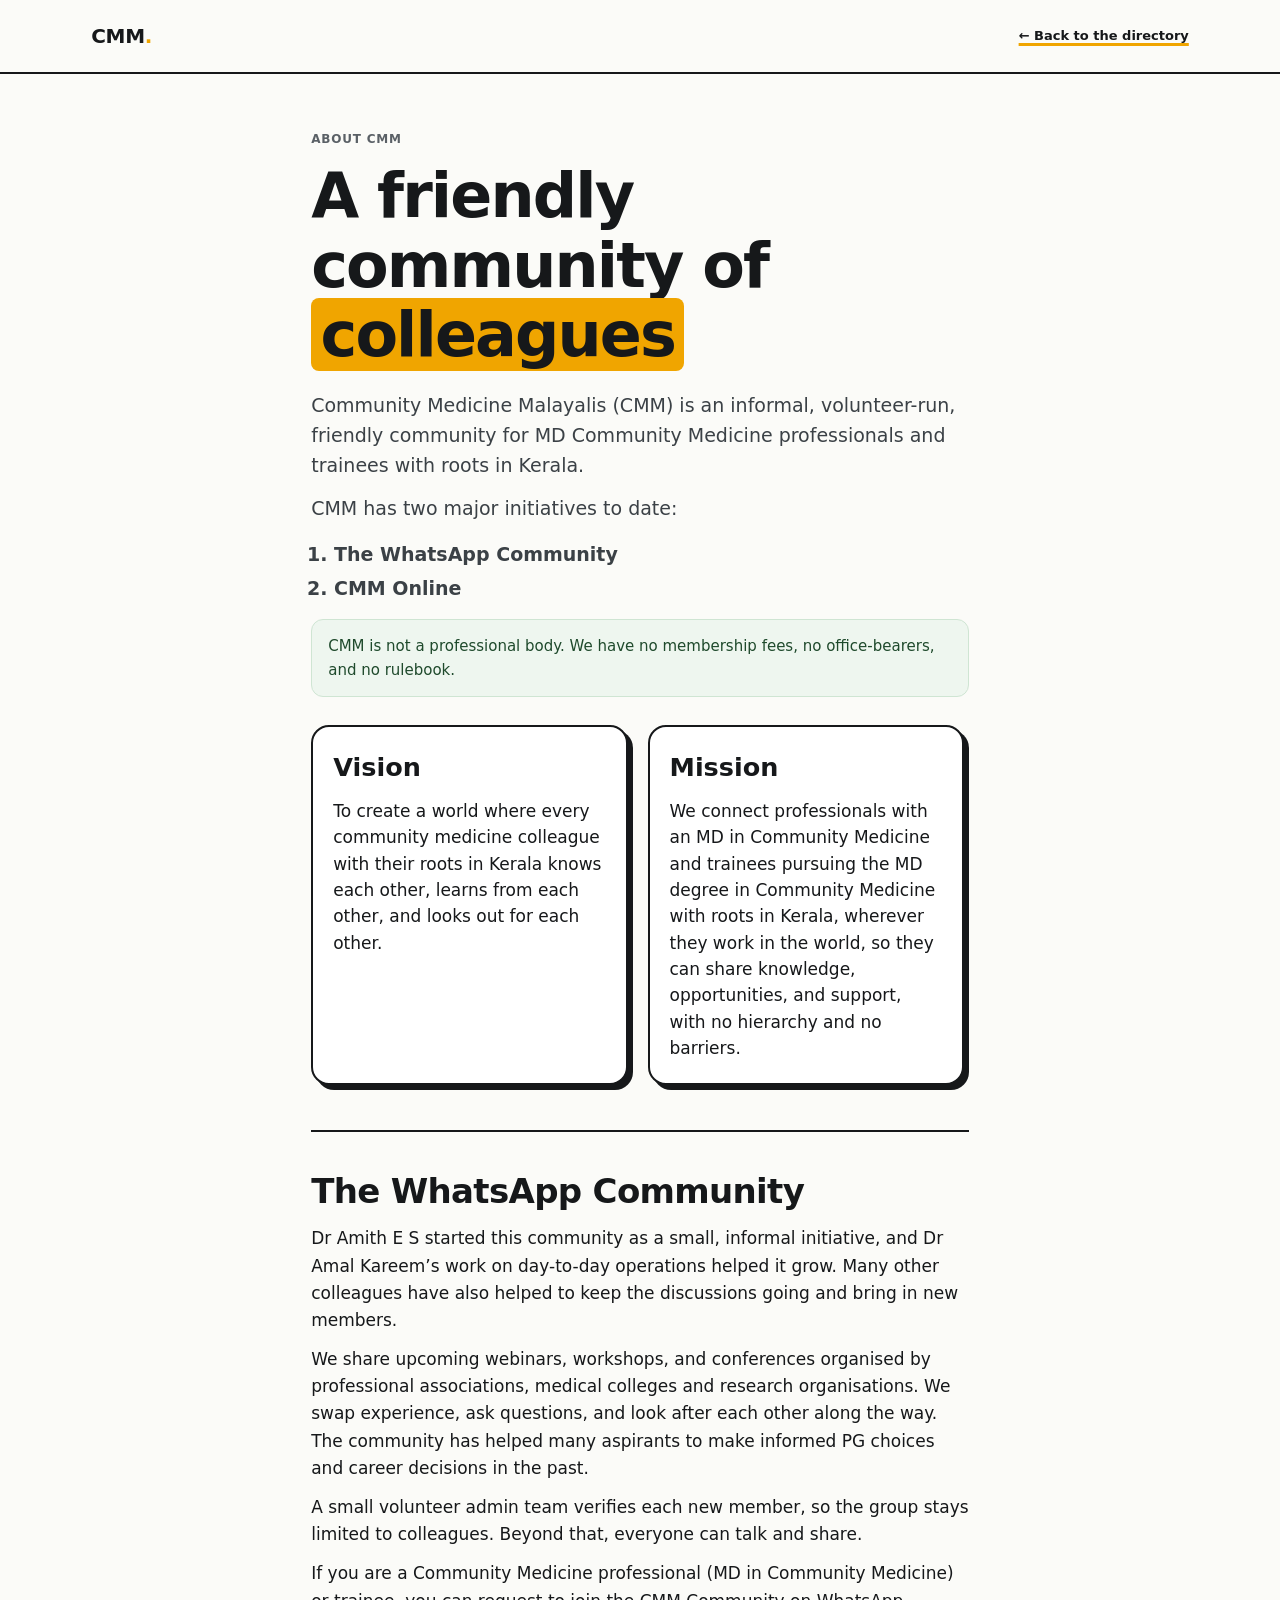
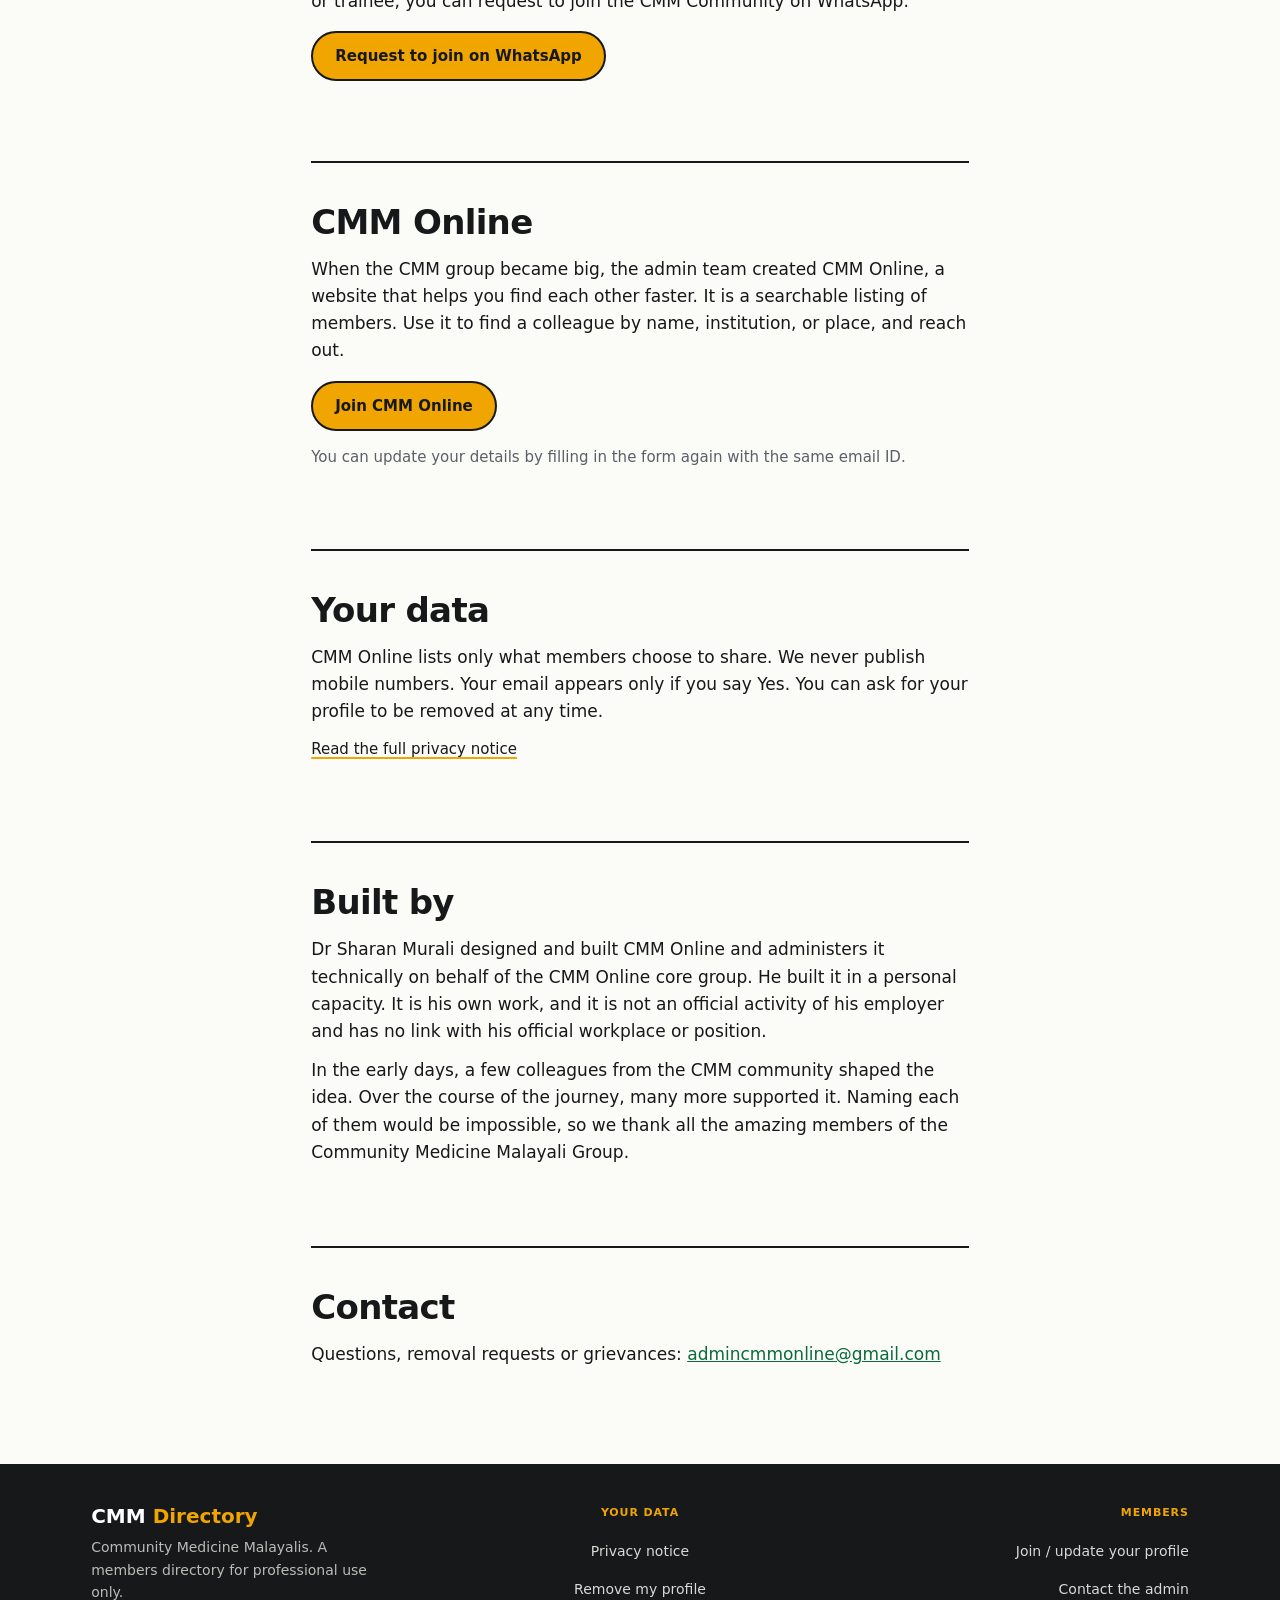
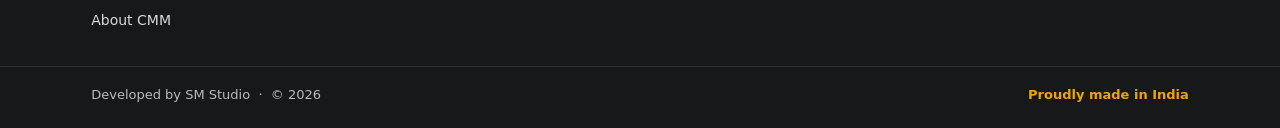
==== site/about/index.html @ 35c54f28 "Add About CMM page, footer link, and privacy notice version 7 November 2026 Co-Authored-By: Claude S" ====
<!doctype html>
<html lang="en">
<head>
<meta charset="utf-8">
<meta name="viewport" content="width=device-width, initial-scale=1">
<meta name="referrer" content="no-referrer">
<meta http-equiv="Content-Security-Policy" content="default-src 'none'; style-src 'unsafe-inline'; img-src 'self'; font-src 'self'; base-uri 'none'; form-action 'none'">
<title>About CMM · Community Medicine Malayalis</title>
<meta name="description" content="Community Medicine Malayalis (CMM) is an informal, volunteer-run community for MD Community Medicine professionals and trainees with roots in Kerala.">
<link rel="icon" href="/favicon.svg" type="image/svg+xml">
<style>
@font-face{font-family:'Bricolage Grotesque';font-style:normal;font-weight:700;font-display:swap;src:url(/fonts/bricolage-grotesque-latin-700-normal.woff2) format('woff2')}
@font-face{font-family:'Bricolage Grotesque';font-style:normal;font-weight:800;font-display:swap;src:url(/fonts/bricolage-grotesque-latin-800-normal.woff2) format('woff2')}
@font-face{font-family:'Figtree';font-style:normal;font-weight:400;font-display:swap;src:url(/fonts/figtree-latin-400-normal.woff2) format('woff2')}
@font-face{font-family:'Figtree';font-style:normal;font-weight:600;font-display:swap;src:url(/fonts/figtree-latin-600-normal.woff2) format('woff2')}
@font-face{font-family:'Figtree';font-style:normal;font-weight:700;font-display:swap;src:url(/fonts/figtree-latin-700-normal.woff2) format('woff2')}
:root{
  --ink:#16181a; --paper:#fbfbf8; --white:#fff; --line:#d6d8d3; --muted:#5a6066;
  --gold:#f0a500; --gold-soft:#fff7e0; --green:#0b6b3a; --green-soft:#eef6ef;
  --display:'Bricolage Grotesque','Segoe UI',system-ui,sans-serif; --body:'Figtree','Segoe UI',system-ui,sans-serif;
}
*{box-sizing:border-box;margin:0;padding:0}
html{scroll-behavior:smooth}
body{font-family:var(--body);background:var(--paper);color:var(--ink);line-height:1.6;min-height:100vh;display:flex;flex-direction:column;font-size:17px}
a{color:var(--green)}
:focus-visible{outline:3px solid var(--gold);outline-offset:2px}
.wrap{width:100%;max-width:1200px;margin:0 auto;padding:0 clamp(16px,4vw,64px)}
.narrow{max-width:760px}

/* masthead */
.mast{border-bottom:2px solid var(--ink)}
.mast .wrap{display:flex;align-items:center;justify-content:space-between;gap:12px;padding-top:20px;padding-bottom:20px}
.logo{font-family:var(--display);font-weight:800;font-size:20px;letter-spacing:-.3px;color:var(--ink);text-decoration:none}
.logo span{color:var(--gold)}
.back{font-size:13px;font-weight:700;color:var(--ink);text-decoration:underline;text-decoration-color:var(--gold);text-decoration-thickness:3px;text-underline-offset:3px}

/* hero */
.hero{padding:clamp(32px,6vw,56px) 0 clamp(16px,3vw,28px)}
.eyebrow{font-size:12px;font-weight:700;letter-spacing:.8px;text-transform:uppercase;color:var(--muted);margin-bottom:12px}
.hero h1{font-family:var(--display);font-weight:800;font-size:clamp(36px,5.4vw,62px);line-height:1.12;letter-spacing:-.03em;max-width:15ch}
.hero h1 mark{background:var(--gold);color:var(--ink);padding:0 .15em;border-radius:8px;-webkit-box-decoration-break:clone;box-decoration-break:clone}
.lead{margin-top:20px;font-size:19px;color:#3b4146}
.lead p+p{margin-top:12px}
.initiatives{margin:16px 0 0 1.2em}
.initiatives li{margin:.2rem 0;font-weight:600}
.note{margin-top:16px;padding:14px 16px;border-radius:12px;background:var(--green-soft);border:1px solid #cfe5d3;font-size:15px;color:#1f4a2c}

/* sections */
section.block{padding:clamp(24px,4vw,40px) 0;border-top:2px solid var(--ink);margin-top:clamp(24px,4vw,40px)}
section.block h2{font-family:var(--display);font-weight:800;font-size:clamp(24px,3.4vw,34px);line-height:1.15;letter-spacing:-.02em;margin-bottom:14px}
section.block p+p{margin-top:12px}
.statement{font-family:var(--display);font-weight:700;font-size:clamp(22px,3vw,30px);line-height:1.3;letter-spacing:-.01em}
.statement mark{background:var(--gold-soft);box-shadow:inset 0 -.45em 0 var(--gold);color:inherit;padding:0 .1em}
.vm{display:grid;grid-template-columns:1fr 1fr;gap:20px;padding:0 5px 5px 0}
.vm .card{border:2px solid var(--ink);border-radius:18px;background:var(--white);box-shadow:5px 5px 0 var(--ink);padding:20px 20px 22px}
.vm .card h2{margin-bottom:10px}
.vm .card p{font-size:17px;line-height:1.55}
@media(max-width:640px){.vm{grid-template-columns:1fr}}

/* buttons */
.btn{display:inline-block;margin-top:16px;background:var(--gold);color:var(--ink);border:2px solid var(--ink);border-radius:999px;padding:11px 22px;font-size:15px;font-weight:700;text-decoration:none;transition:transform .12s,box-shadow .12s}
.btn:hover{color:var(--ink);transform:translate(-1px,-1px);box-shadow:3px 3px 0 var(--ink)}
.btn:focus-visible{outline:3px solid var(--ink);outline-offset:2px}
.small{font-size:15px;color:var(--muted);margin-top:14px}
.small a{color:var(--ink);text-decoration-color:var(--gold);text-decoration-thickness:2px;text-underline-offset:3px}

/* footer */
main{flex:1}
.foot{margin-top:56px;background:var(--ink);color:#d7dad6;font-size:14px}
.foot .fcols{display:grid;grid-template-columns:1fr 1fr 1fr;gap:32px;padding-top:40px;padding-bottom:28px}
.foot .fbrand{font:800 20px var(--display);color:#fff;margin-bottom:8px}
.foot .fbrand i{font-style:normal;color:var(--gold)}
.foot .fcols p{max-width:300px;color:#b9bdb8}
.foot h3{font-size:11px;font-weight:800;letter-spacing:.9px;text-transform:uppercase;color:var(--gold);margin-bottom:12px}
.foot ul{list-style:none}
.foot li{margin-bottom:4px}
.foot .fcols a{display:inline-block;padding:6px 0;color:#d7dad6;text-decoration:none}
.foot .fcols a:hover,.foot .fcols a:focus-visible{color:var(--gold)}
.foot .fmid{text-align:center}
.foot .fright{text-align:right}
.foot .fbar{border-top:1px solid #2f3336}
.foot .fbar .wrap{display:flex;flex-wrap:wrap;gap:8px 16px;justify-content:space-between;align-items:center;padding-top:18px;padding-bottom:22px;font-size:13px;color:#b9bdb8}
.foot .in{color:var(--gold);font-weight:700}
@media(max-width:700px){.foot .fcols{grid-template-columns:1fr;gap:26px;padding-top:32px}.foot .fmid,.foot .fright{text-align:left}}
@media (prefers-reduced-motion:reduce){html{scroll-behavior:auto}.btn{transition:none}}
</style>
</head>
<body>

<header class="mast"><div class="wrap">
  <a class="logo" href="/" aria-label="CMM Directory home">CMM<span>.</span></a>
  <a class="back" href="/">← Back to the directory</a>
</div></header>

<main>
<div class="wrap narrow">

  <section class="hero">
    <div class="eyebrow">About CMM</div>
    <h1>A friendly community of <mark>colleagues</mark></h1>
    <div class="lead">
      <p>Community Medicine Malayalis (CMM) is an informal, volunteer-run, friendly community for MD Community Medicine professionals and trainees with roots in Kerala.</p>
      <p>CMM has two major initiatives to date:</p>
      <ol class="initiatives">
        <li>The WhatsApp Community</li>
        <li>CMM Online</li>
      </ol>
    </div>
    <div class="note">CMM is not a professional body. We have no membership fees, no office-bearers, and no rulebook.</div>
  </section>

</div>

<div class="wrap narrow">
  <div class="vm">
    <div class="card">
      <h2>Vision</h2>
      <p>To create a world where every community medicine colleague with their roots in Kerala knows each other, learns from each other, and looks out for each other.</p>
    </div>
    <div class="card">
      <h2>Mission</h2>
      <p>We connect professionals with an MD in Community Medicine and trainees pursuing the MD degree in Community Medicine with roots in Kerala, wherever they work in the world, so they can share knowledge, opportunities, and support, with no hierarchy and no barriers.</p>
    </div>
  </div>
</div>

<div class="wrap narrow">

  <section class="block" id="whatsapp">
    <h2>The WhatsApp Community</h2>
    <p>Dr Amith E S started this community as a small, informal initiative, and Dr Amal Kareem&rsquo;s work on day-to-day operations helped it grow. Many other colleagues have also helped to keep the discussions going and bring in new members.</p>
    <p>We share upcoming webinars, workshops, and conferences organised by professional associations, medical colleges and research organisations. We swap experience, ask questions, and look after each other along the way. The community has helped many aspirants to make informed PG choices and career decisions in the past.</p>
    <p>A small volunteer admin team verifies each new member, so the group stays limited to colleagues. Beyond that, everyone can talk and share.</p>
    <p>If you are a Community Medicine professional (MD in Community Medicine) or trainee, you can request to join the CMM Community on WhatsApp.</p>
    <a class="btn" href="https://chat.whatsapp.com/EytSkJ9mkzxLtpyMqZI9NQ?mode=gi_t" rel="noopener noreferrer" target="_blank">Request to join on WhatsApp</a>
  </section>

  <section class="block" id="online">
    <h2>CMM Online</h2>
    <p>When the CMM group became big, the admin team created CMM Online, a website that helps you find each other faster. It is a searchable listing of members. Use it to find a colleague by name, institution, or place, and reach out.</p>
    <a class="btn" href="/register/">Join CMM Online</a>
    <p class="small">You can update your details by filling in the form again with the same email ID.</p>
  </section>

  <section class="block" id="your-data">
    <h2>Your data</h2>
    <p>CMM Online lists only what members choose to share. We never publish mobile numbers. Your email appears only if you say Yes. You can ask for your profile to be removed at any time.</p>
    <p class="small"><a href="/privacy/">Read the full privacy notice</a></p>
  </section>

  <section class="block" id="built-by">
    <h2>Built by</h2>
    <p>Dr Sharan Murali designed and built CMM Online and administers it technically on behalf of the CMM Online core group. He built it in a personal capacity. It is his own work, and it is not an official activity of his employer and has no link with his official workplace or position.</p>
    <p>In the early days, a few colleagues from the CMM community shaped the idea. Over the course of the journey, many more supported it. Naming each of them would be impossible, so we thank all the amazing members of the Community Medicine Malayali Group.</p>
  </section>

  <section class="block" id="contact">
    <h2>Contact</h2>
    <p>Questions, removal requests or grievances: <a href="mailto:admincmmonline@gmail.com">admincmmonline@gmail.com</a></p>
  </section>

</div>
</main>

<footer class="foot">
  <div class="wrap fcols">
    <div><div class="fbrand">CMM <i>Directory</i></div><p>Community Medicine Malayalis. A members directory for professional use only.</p><p><a href="/about/" aria-current="page">About CMM</a></p></div>
    <div class="fmid"><h3>Your data</h3><ul>
      <li><a href="/privacy/">Privacy notice</a></li>
      <li><a href="mailto:admincmmonline@gmail.com?subject=Remove%20my%20CMM%20profile&amp;body=Please%20remove%20my%20profile.%0AFull%20name%3A%20%0AEmail%20used%20to%20register%3A%20">Remove my profile</a></li>
    </ul></div>
    <div class="fright"><h3>Members</h3><ul>
      <li><a href="/register/">Join / update your profile</a></li>
      <li><a href="mailto:admincmmonline@gmail.com?subject=CMM%20Directory%20query">Contact the admin</a></li>
    </ul></div>
  </div>
  <div class="fbar"><div class="wrap">
    <div>Developed by SM Studio &nbsp;·&nbsp; © 2026</div>
    <div class="in">Proudly made in India</div>
  </div></div>
</footer>

</body>
</html>
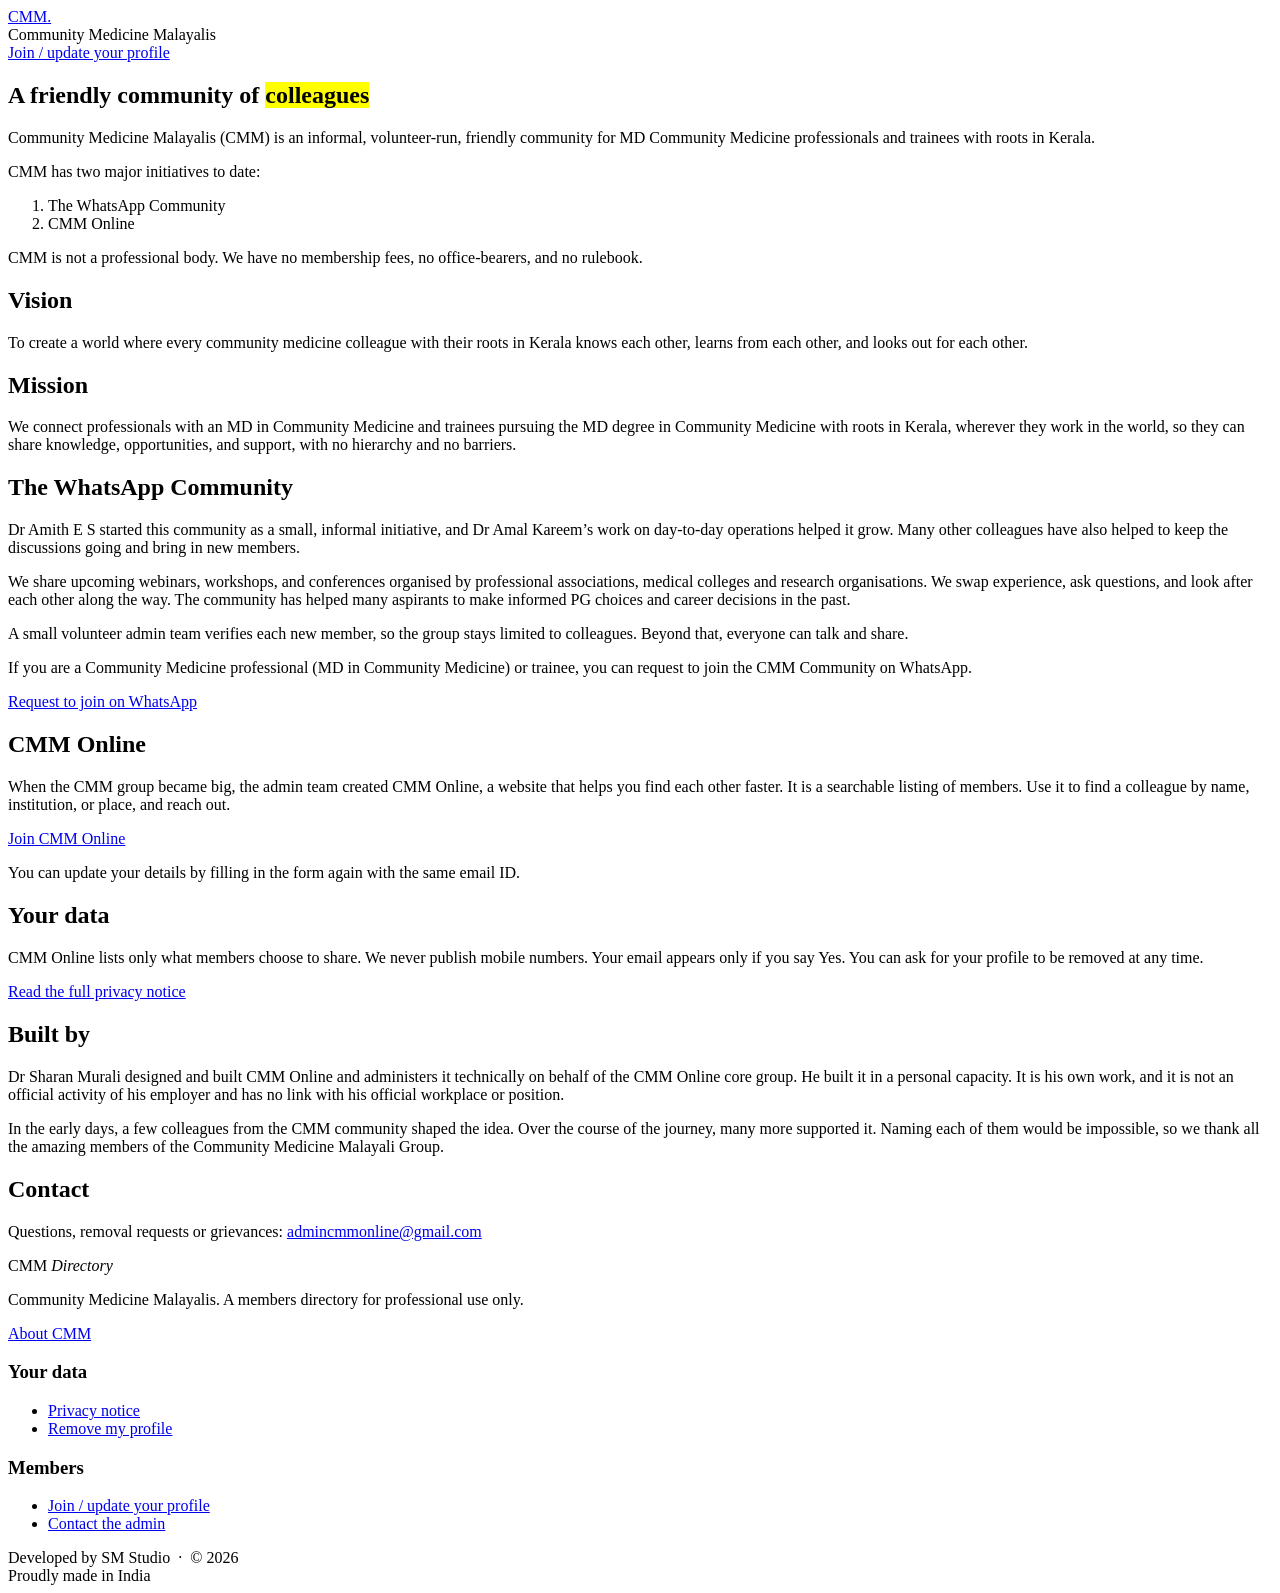
==== commit 8a9af925: "Unify header, footer and layout across home, About and Privacy; widen About; trim Privacy duplicates" ====
--- a/site/about/index.html
+++ b/site/about/index.html
@@ -4,114 +4,35 @@
 <meta charset="utf-8">
 <meta name="viewport" content="width=device-width, initial-scale=1">
 <meta name="referrer" content="no-referrer">
-<meta http-equiv="Content-Security-Policy" content="default-src 'none'; style-src 'unsafe-inline'; img-src 'self'; font-src 'self'; base-uri 'none'; form-action 'none'">
+<meta http-equiv="Content-Security-Policy" content="default-src 'none'; style-src 'self'; img-src 'self'; font-src 'self'; base-uri 'none'; form-action 'none'">
 <title>About CMM · Community Medicine Malayalis</title>
 <meta name="description" content="Community Medicine Malayalis (CMM) is an informal, volunteer-run community for MD Community Medicine professionals and trainees with roots in Kerala.">
 <link rel="icon" href="/favicon.svg" type="image/svg+xml">
-<style>
-@font-face{font-family:'Bricolage Grotesque';font-style:normal;font-weight:700;font-display:swap;src:url(/fonts/bricolage-grotesque-latin-700-normal.woff2) format('woff2')}
-@font-face{font-family:'Bricolage Grotesque';font-style:normal;font-weight:800;font-display:swap;src:url(/fonts/bricolage-grotesque-latin-800-normal.woff2) format('woff2')}
-@font-face{font-family:'Figtree';font-style:normal;font-weight:400;font-display:swap;src:url(/fonts/figtree-latin-400-normal.woff2) format('woff2')}
-@font-face{font-family:'Figtree';font-style:normal;font-weight:600;font-display:swap;src:url(/fonts/figtree-latin-600-normal.woff2) format('woff2')}
-@font-face{font-family:'Figtree';font-style:normal;font-weight:700;font-display:swap;src:url(/fonts/figtree-latin-700-normal.woff2) format('woff2')}
-:root{
-  --ink:#16181a; --paper:#fbfbf8; --white:#fff; --line:#d6d8d3; --muted:#5a6066;
-  --gold:#f0a500; --gold-soft:#fff7e0; --green:#0b6b3a; --green-soft:#eef6ef;
-  --display:'Bricolage Grotesque','Segoe UI',system-ui,sans-serif; --body:'Figtree','Segoe UI',system-ui,sans-serif;
-}
-*{box-sizing:border-box;margin:0;padding:0}
-html{scroll-behavior:smooth}
-body{font-family:var(--body);background:var(--paper);color:var(--ink);line-height:1.6;min-height:100vh;display:flex;flex-direction:column;font-size:17px}
-a{color:var(--green)}
-:focus-visible{outline:3px solid var(--gold);outline-offset:2px}
-.wrap{width:100%;max-width:1200px;margin:0 auto;padding:0 clamp(16px,4vw,64px)}
-.narrow{max-width:760px}
-
-/* masthead */
-.mast{border-bottom:2px solid var(--ink)}
-.mast .wrap{display:flex;align-items:center;justify-content:space-between;gap:12px;padding-top:20px;padding-bottom:20px}
-.logo{font-family:var(--display);font-weight:800;font-size:20px;letter-spacing:-.3px;color:var(--ink);text-decoration:none}
-.logo span{color:var(--gold)}
-.back{font-size:13px;font-weight:700;color:var(--ink);text-decoration:underline;text-decoration-color:var(--gold);text-decoration-thickness:3px;text-underline-offset:3px}
-
-/* hero */
-.hero{padding:clamp(32px,6vw,56px) 0 clamp(16px,3vw,28px)}
-.eyebrow{font-size:12px;font-weight:700;letter-spacing:.8px;text-transform:uppercase;color:var(--muted);margin-bottom:12px}
-.hero h1{font-family:var(--display);font-weight:800;font-size:clamp(36px,5.4vw,62px);line-height:1.12;letter-spacing:-.03em;max-width:15ch}
-.hero h1 mark{background:var(--gold);color:var(--ink);padding:0 .15em;border-radius:8px;-webkit-box-decoration-break:clone;box-decoration-break:clone}
-.lead{margin-top:20px;font-size:19px;color:#3b4146}
-.lead p+p{margin-top:12px}
-.initiatives{margin:16px 0 0 1.2em}
-.initiatives li{margin:.2rem 0;font-weight:600}
-.note{margin-top:16px;padding:14px 16px;border-radius:12px;background:var(--green-soft);border:1px solid #cfe5d3;font-size:15px;color:#1f4a2c}
-
-/* sections */
-section.block{padding:clamp(24px,4vw,40px) 0;border-top:2px solid var(--ink);margin-top:clamp(24px,4vw,40px)}
-section.block h2{font-family:var(--display);font-weight:800;font-size:clamp(24px,3.4vw,34px);line-height:1.15;letter-spacing:-.02em;margin-bottom:14px}
-section.block p+p{margin-top:12px}
-.statement{font-family:var(--display);font-weight:700;font-size:clamp(22px,3vw,30px);line-height:1.3;letter-spacing:-.01em}
-.statement mark{background:var(--gold-soft);box-shadow:inset 0 -.45em 0 var(--gold);color:inherit;padding:0 .1em}
-.vm{display:grid;grid-template-columns:1fr 1fr;gap:20px;padding:0 5px 5px 0}
-.vm .card{border:2px solid var(--ink);border-radius:18px;background:var(--white);box-shadow:5px 5px 0 var(--ink);padding:20px 20px 22px}
-.vm .card h2{margin-bottom:10px}
-.vm .card p{font-size:17px;line-height:1.55}
-@media(max-width:640px){.vm{grid-template-columns:1fr}}
-
-/* buttons */
-.btn{display:inline-block;margin-top:16px;background:var(--gold);color:var(--ink);border:2px solid var(--ink);border-radius:999px;padding:11px 22px;font-size:15px;font-weight:700;text-decoration:none;transition:transform .12s,box-shadow .12s}
-.btn:hover{color:var(--ink);transform:translate(-1px,-1px);box-shadow:3px 3px 0 var(--ink)}
-.btn:focus-visible{outline:3px solid var(--ink);outline-offset:2px}
-.small{font-size:15px;color:var(--muted);margin-top:14px}
-.small a{color:var(--ink);text-decoration-color:var(--gold);text-decoration-thickness:2px;text-underline-offset:3px}
-
-/* footer */
-main{flex:1}
-.foot{margin-top:56px;background:var(--ink);color:#d7dad6;font-size:14px}
-.foot .fcols{display:grid;grid-template-columns:1fr 1fr 1fr;gap:32px;padding-top:40px;padding-bottom:28px}
-.foot .fbrand{font:800 20px var(--display);color:#fff;margin-bottom:8px}
-.foot .fbrand i{font-style:normal;color:var(--gold)}
-.foot .fcols p{max-width:300px;color:#b9bdb8}
-.foot h3{font-size:11px;font-weight:800;letter-spacing:.9px;text-transform:uppercase;color:var(--gold);margin-bottom:12px}
-.foot ul{list-style:none}
-.foot li{margin-bottom:4px}
-.foot .fcols a{display:inline-block;padding:6px 0;color:#d7dad6;text-decoration:none}
-.foot .fcols a:hover,.foot .fcols a:focus-visible{color:var(--gold)}
-.foot .fmid{text-align:center}
-.foot .fright{text-align:right}
-.foot .fbar{border-top:1px solid #2f3336}
-.foot .fbar .wrap{display:flex;flex-wrap:wrap;gap:8px 16px;justify-content:space-between;align-items:center;padding-top:18px;padding-bottom:22px;font-size:13px;color:#b9bdb8}
-.foot .in{color:var(--gold);font-weight:700}
-@media(max-width:700px){.foot .fcols{grid-template-columns:1fr;gap:26px;padding-top:32px}.foot .fmid,.foot .fright{text-align:left}}
-@media (prefers-reduced-motion:reduce){html{scroll-behavior:auto}.btn{transition:none}}
-</style>
+<link rel="stylesheet" href="/site.css">
 </head>
 <body>
 
 <header class="mast"><div class="wrap">
   <a class="logo" href="/" aria-label="CMM Directory home">CMM<span>.</span></a>
-  <a class="back" href="/">← Back to the directory</a>
+  <div class="mast-r"><div class="mast-title">Community Medicine Malayalis</div><a class="join-btn" href="/register/">Join / update your profile</a></div>
 </div></header>
 
 <main>
-<div class="wrap narrow">
+<div class="wrap">
 
   <section class="hero">
-    <div class="eyebrow">About CMM</div>
     <h1>A friendly community of <mark>colleagues</mark></h1>
-    <div class="lead">
+    <div class="hero-side">
       <p>Community Medicine Malayalis (CMM) is an informal, volunteer-run, friendly community for MD Community Medicine professionals and trainees with roots in Kerala.</p>
       <p>CMM has two major initiatives to date:</p>
       <ol class="initiatives">
         <li>The WhatsApp Community</li>
         <li>CMM Online</li>
       </ol>
+      <div class="note">CMM is not a professional body. We have no membership fees, no office-bearers, and no rulebook.</div>
     </div>
-    <div class="note">CMM is not a professional body. We have no membership fees, no office-bearers, and no rulebook.</div>
   </section>
 
-</div>
-
-<div class="wrap narrow">
   <div class="vm">
     <div class="card">
       <h2>Vision</h2>
@@ -122,41 +43,48 @@
       <p>We connect professionals with an MD in Community Medicine and trainees pursuing the MD degree in Community Medicine with roots in Kerala, wherever they work in the world, so they can share knowledge, opportunities, and support, with no hierarchy and no barriers.</p>
     </div>
   </div>
-</div>
 
-<div class="wrap narrow">
-
-  <section class="block" id="whatsapp">
+  <section class="sec" id="whatsapp">
     <h2>The WhatsApp Community</h2>
-    <p>Dr Amith E S started this community as a small, informal initiative, and Dr Amal Kareem&rsquo;s work on day-to-day operations helped it grow. Many other colleagues have also helped to keep the discussions going and bring in new members.</p>
-    <p>We share upcoming webinars, workshops, and conferences organised by professional associations, medical colleges and research organisations. We swap experience, ask questions, and look after each other along the way. The community has helped many aspirants to make informed PG choices and career decisions in the past.</p>
-    <p>A small volunteer admin team verifies each new member, so the group stays limited to colleagues. Beyond that, everyone can talk and share.</p>
-    <p>If you are a Community Medicine professional (MD in Community Medicine) or trainee, you can request to join the CMM Community on WhatsApp.</p>
-    <a class="btn" href="https://chat.whatsapp.com/EytSkJ9mkzxLtpyMqZI9NQ?mode=gi_t" rel="noopener noreferrer" target="_blank">Request to join on WhatsApp</a>
+    <div class="sec-body">
+      <p>Dr Amith E S started this community as a small, informal initiative, and Dr Amal Kareem&rsquo;s work on day-to-day operations helped it grow. Many other colleagues have also helped to keep the discussions going and bring in new members.</p>
+      <p>We share upcoming webinars, workshops, and conferences organised by professional associations, medical colleges and research organisations. We swap experience, ask questions, and look after each other along the way. The community has helped many aspirants to make informed PG choices and career decisions in the past.</p>
+      <p>A small volunteer admin team verifies each new member, so the group stays limited to colleagues. Beyond that, everyone can talk and share.</p>
+      <p>If you are a Community Medicine professional (MD in Community Medicine) or trainee, you can request to join the CMM Community on WhatsApp.</p>
+      <a class="btn" href="https://chat.whatsapp.com/EytSkJ9mkzxLtpyMqZI9NQ?mode=gi_t" rel="noopener noreferrer" target="_blank">Request to join on WhatsApp</a>
+    </div>
   </section>
 
-  <section class="block" id="online">
+  <section class="sec" id="online">
     <h2>CMM Online</h2>
-    <p>When the CMM group became big, the admin team created CMM Online, a website that helps you find each other faster. It is a searchable listing of members. Use it to find a colleague by name, institution, or place, and reach out.</p>
-    <a class="btn" href="/register/">Join CMM Online</a>
-    <p class="small">You can update your details by filling in the form again with the same email ID.</p>
+    <div class="sec-body">
+      <p>When the CMM group became big, the admin team created CMM Online, a website that helps you find each other faster. It is a searchable listing of members. Use it to find a colleague by name, institution, or place, and reach out.</p>
+      <a class="btn" href="/register/">Join CMM Online</a>
+      <p class="small">You can update your details by filling in the form again with the same email ID.</p>
+    </div>
   </section>
 
-  <section class="block" id="your-data">
+  <section class="sec" id="your-data">
     <h2>Your data</h2>
-    <p>CMM Online lists only what members choose to share. We never publish mobile numbers. Your email appears only if you say Yes. You can ask for your profile to be removed at any time.</p>
-    <p class="small"><a href="/privacy/">Read the full privacy notice</a></p>
+    <div class="sec-body">
+      <p>CMM Online lists only what members choose to share. We never publish mobile numbers. Your email appears only if you say Yes. You can ask for your profile to be removed at any time.</p>
+      <p class="small"><a href="/privacy/">Read the full privacy notice</a></p>
+    </div>
   </section>
 
-  <section class="block" id="built-by">
+  <section class="sec" id="built-by">
     <h2>Built by</h2>
-    <p>Dr Sharan Murali designed and built CMM Online and administers it technically on behalf of the CMM Online core group. He built it in a personal capacity. It is his own work, and it is not an official activity of his employer and has no link with his official workplace or position.</p>
-    <p>In the early days, a few colleagues from the CMM community shaped the idea. Over the course of the journey, many more supported it. Naming each of them would be impossible, so we thank all the amazing members of the Community Medicine Malayali Group.</p>
+    <div class="sec-body">
+      <p>Dr Sharan Murali designed and built CMM Online and administers it technically on behalf of the CMM Online core group. He built it in a personal capacity. It is his own work, and it is not an official activity of his employer and has no link with his official workplace or position.</p>
+      <p>In the early days, a few colleagues from the CMM community shaped the idea. Over the course of the journey, many more supported it. Naming each of them would be impossible, so we thank all the amazing members of the Community Medicine Malayali Group.</p>
+    </div>
   </section>
 
-  <section class="block" id="contact">
+  <section class="sec" id="contact">
     <h2>Contact</h2>
-    <p>Questions, removal requests or grievances: <a href="mailto:admincmmonline@gmail.com">admincmmonline@gmail.com</a></p>
+    <div class="sec-body">
+      <p>Questions, removal requests or grievances: <a href="mailto:admincmmonline@gmail.com">admincmmonline@gmail.com</a></p>
+    </div>
   </section>
 
 </div>
